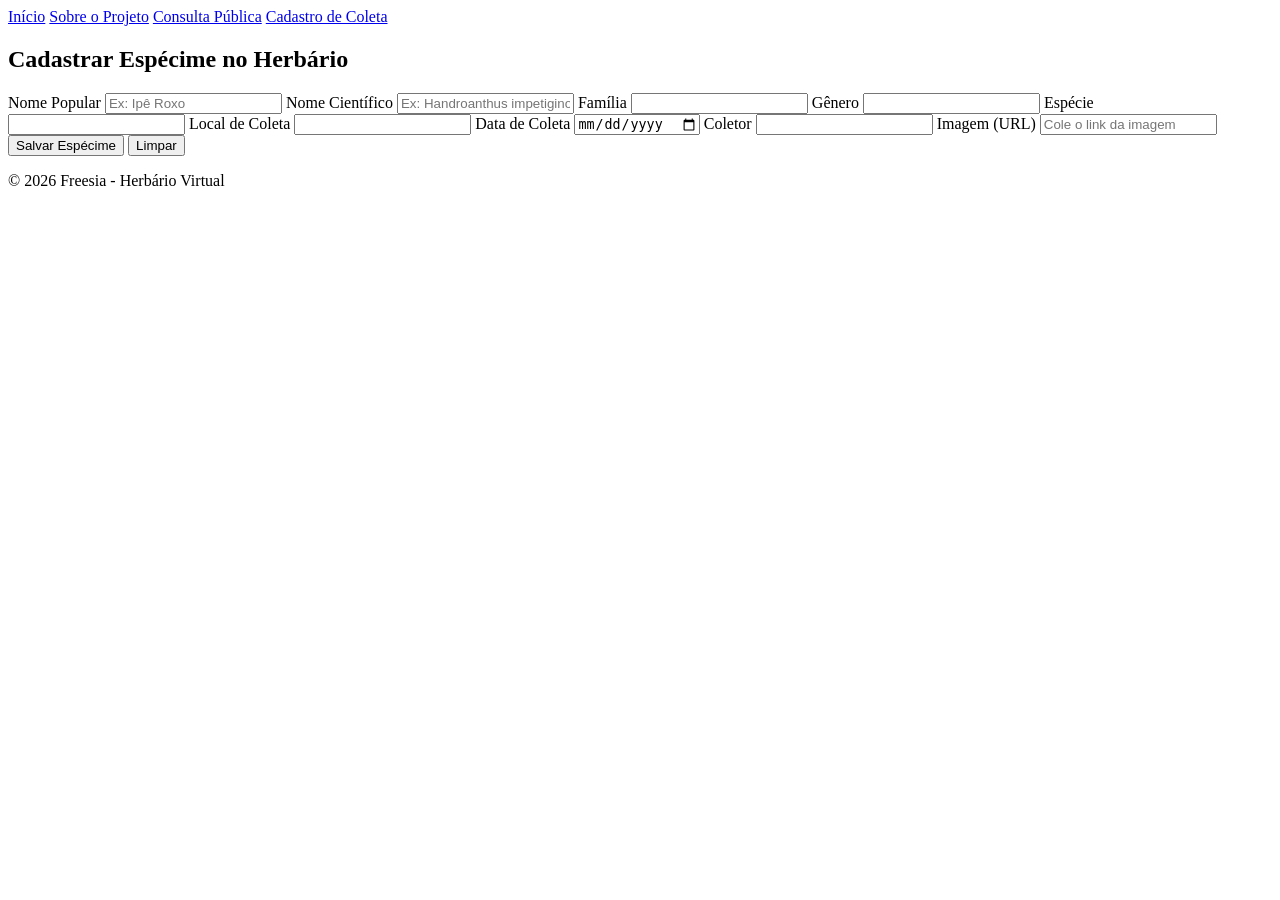
==== cadastro.html @ 9ece9f51 "Add files via upload" ====
<!DOCTYPE html>
<html lang="pt-BR">
    <head>
        <link rel="icon" type="image/png" href="../IMG/faviconfreesiaroxo.png">
        <meta charset="UTF-8">
        <title>Resultados - Freesia</title>
        <link rel="stylesheet" href="../ScriptCSS/style.css">
        <link href="https://fonts.googleapis.com/css2?family=Cinzel+Decorative:wght@400;700&display=swap" rel="stylesheet">
        <link href="https://fonts.googleapis.com/css2?family=Gwendolyn&display=swap" rel="stylesheet">
    </head>
    <body>
        <header>
            <nav>
                <a href="index.html">Início</a>
                <a href="sobre.html">Sobre o Projeto</a>
                <a href="consultapublica.html">Consulta Pública</a>
                <a href="cadastro.html">Cadastro de Coleta</a>
            </nav>

    <main>
    <h2>Cadastrar Espécime no Herbário</h2>

    <form id="formCadastro" class="card-form">

        <label>Nome Popular</label>
        <input type="text" id="nomePopular" placeholder="Ex: Ipê Roxo">

        <label>Nome Científico</label>
        <input type="text" id="nomeCientifico" placeholder="Ex: Handroanthus impetiginosus">

        <label>Família</label>
        <input type="text" id="familia">

        <label>Gênero</label>
        <input type="text" id="genero">

        <label>Espécie</label>
        <input type="text" id="especie">

        <label>Local de Coleta</label>
        <input type="text" id="local">

        <label>Data de Coleta</label>
        <input type="date" id="data">

        <label>Coletor</label>
        <input type="text" id="coletor">

        <label>Imagem (URL)</label>
        <input type="text" id="imagem" placeholder="Cole o link da imagem">

        <div class="botoes">
            <button type="submit">Salvar Espécime</button>
            <button type="reset">Limpar</button>
        </div>

        <p id="msg"></p>

    </form>
</main>

    <footer>
        <p>&copy; 2026 Freesia - Herbário Virtual</p>
    </footer>
    <script src="../ScriptJS/cadastro.js"></script>
</body>
</html>
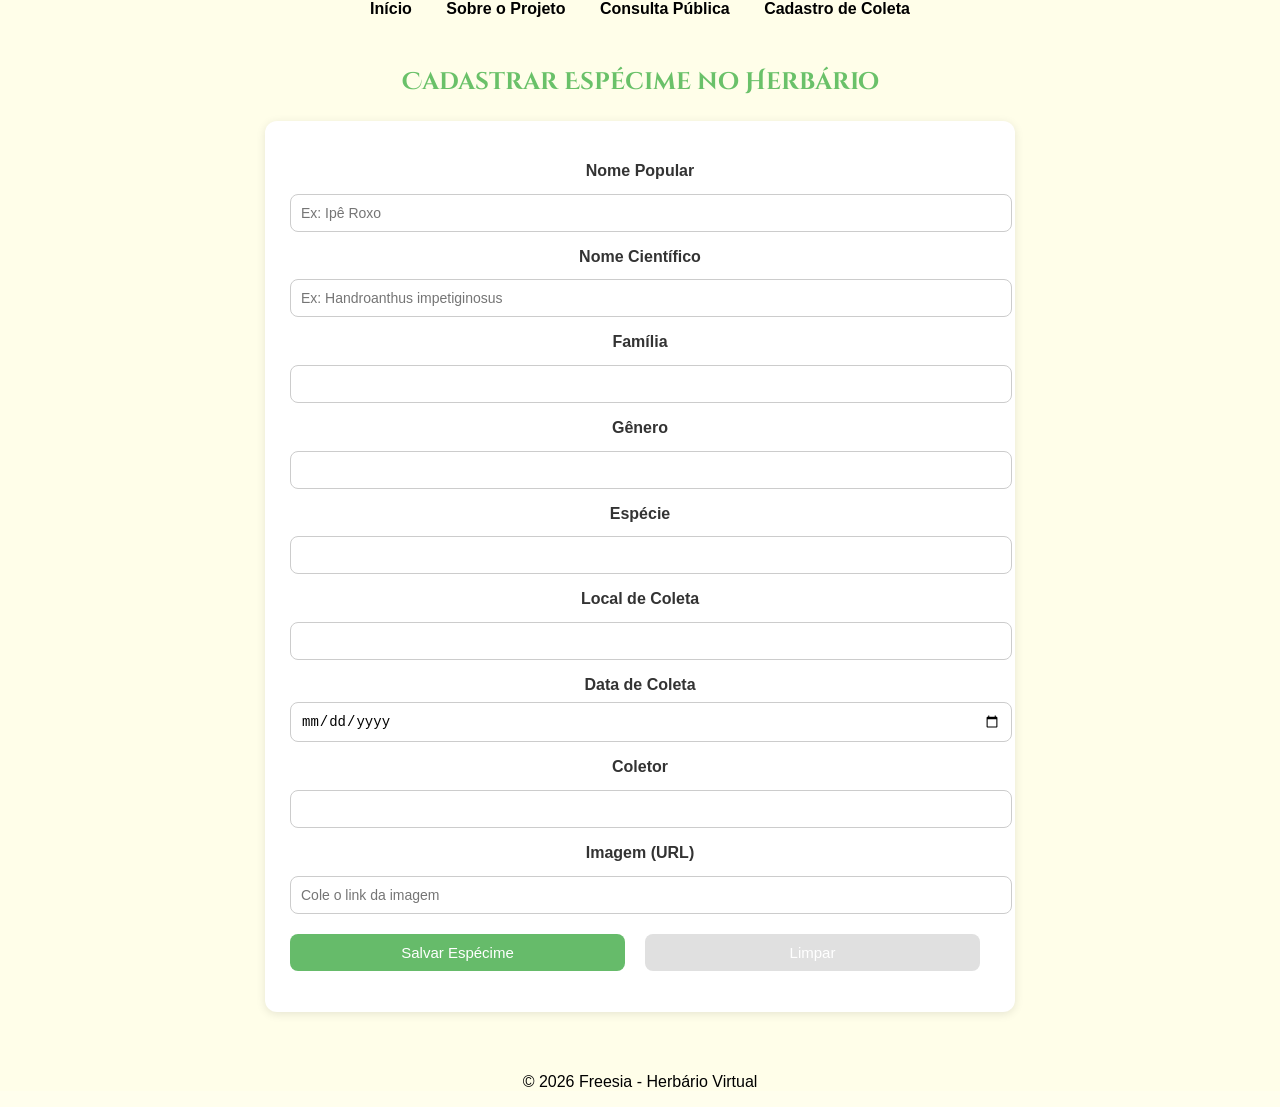
==== commit c549f277: "Add files via upload" ====
--- a/cadastro.html
+++ b/cadastro.html
@@ -4,7 +4,7 @@
         <link rel="icon" type="image/png" href="../IMG/faviconfreesiaroxo.png">
         <meta charset="UTF-8">
         <title>Resultados - Freesia</title>
-        <link rel="stylesheet" href="../ScriptCSS/style.css">
+        <link rel="stylesheet" href="./ScriptCSS/style.css">
         <link href="https://fonts.googleapis.com/css2?family=Cinzel+Decorative:wght@400;700&display=swap" rel="stylesheet">
         <link href="https://fonts.googleapis.com/css2?family=Gwendolyn&display=swap" rel="stylesheet">
     </head>
@@ -62,6 +62,6 @@
     <footer>
         <p>&copy; 2026 Freesia - Herbário Virtual</p>
     </footer>
-    <script src="../ScriptJS/cadastro.js"></script>
+    <script src="./ScriptJS/cadastro.js"></script>
 </body>
 </html>
--- a/ScriptCSS/style.css
+++ b/ScriptCSS/style.css
@@ -0,0 +1,236 @@
+html, body {
+    background-color: #fffeed; 
+    margin: 0;
+    padding: 0;
+    font-family: Arial, sans-serif;
+}
+
+header {
+    background-color: #fffee9;
+    text-align: center;
+    color: #000000;
+}
+
+nav a {
+    margin: 0 10px;
+    text-decoration:none;
+    color: #000000;
+}
+
+nav a:hover {
+    color: rgb(106, 193, 105);
+}
+
+main {
+    padding: 25px;
+    max-width: 900px;
+    margin: auto;
+    line-height: 1.6;
+}
+
+section p {
+    margin-bottom: 20px;
+    text-align: justify;
+}
+
+h1 {
+    font-family: 'Gwendolyn', cursive;
+    font-size: 7.5em;
+    text-align: center;
+    color: #000000;
+    margin: 20px 0;
+}
+
+h2 {
+    font-family: 'Cinzel Decorative', serif;
+    color: rgb(106, 193, 105); 
+    text-align: center;
+    margin-bottom: 20px;
+}
+
+
+.highlight {
+    background-color: rgb(255, 250, 205); 
+    padding: 15px;
+    border-left: 5px solid rgb(105, 193, 105);
+    margin: 20px 0;
+}
+
+/* Navegação */
+nav a {
+    margin: 0 15px;
+    text-decoration: none;
+    color: #000000;
+    font-weight: bold;
+}
+
+nav a:hover {
+    color: rgb(106, 193, 105);
+}
+
+/* ===== Campos de formulário ===== */
+form {
+    background-color: #fff;
+    padding: 20px;
+    border-radius: 12px;
+    box-shadow: 0 2px 8px rgba(0,0,0,0.05);
+}
+
+input[type="text"], select, textarea {
+    width: 100%;
+    padding: 10px;
+    margin-top: 5px;
+    border: 1px solid #ccc;
+    border-radius: 10px; /* arredondado */
+}
+
+fieldset {
+    border: 1px solid #ccc;
+    border-radius: 10px; /* bordas suaves */
+    padding: 10px;
+}
+
+button {
+    background-color: rgb(106, 193, 105);
+    color: #fff;
+    border: none;
+    padding: 10px 20px;
+    margin-right: 10px;
+    border-radius: 8px; 
+    cursor: pointer;
+}
+
+button:hover {
+    color: #000;
+}
+
+.card {
+  width: 90%;
+  max-width: 800px;
+  margin: 20px auto;
+  padding: 20px;
+  background-color: #ffffff;
+  border-radius: 12px;
+  box-shadow: 0 4px 12px rgba(0, 0, 0, 0.1);
+}
+/*
+.card{
+
+    width:400px;
+
+    margin:20px auto;
+
+    padding:20px;
+
+    border-radius:12px;
+
+    box-shadow:0 0 10px rgba(0,0,0,.2);
+
+}
+
+.card img{
+
+    width:100%;
+
+    border-radius:10px;
+
+}
+*/
+.card-form {
+    background: white;
+    padding: 25px;
+    border-radius: 12px;
+    max-width: 700px;
+    margin: 20px auto;
+    box-shadow: 0 2px 10px rgba(0,0,0,0.1);
+    font-family: Arial, sans-serif;
+}
+
+.card-form label {
+    display: block;
+    margin-top: 12px;
+    margin-bottom: 5px;
+    font-weight: bold;
+    color: #333;
+}
+
+.card-form input {
+    width: 100%;
+    padding: 10px;
+    border-radius: 8px;
+    border: 1px solid #ccc;
+    font-size: 14px;
+}
+
+.card-form input:focus {
+    outline: none;
+    border-color: #66bb6a;
+    box-shadow: 0 0 4px rgba(102,187,106,0.4);
+}
+
+/* Faz o título ocupar toda a largura */
+.card h2 {
+  grid-column: 1 / -1;
+}
+
+.card img {
+  width: 300px;
+  height: 300px;
+  object-fit: cover;
+  border-radius: 10px;
+}
+
+/* Organiza a imagem e as informações lado a lado */
+.card {
+  display: grid;
+  grid-template-columns: 300px 1fr;
+  gap: 25px;
+}
+
+.resultadoPesquisa {
+  display: flex;
+  flex-direction: column;
+  justify-content: center;
+  flex: 1;
+}
+
+.resultadoPesquisa p {
+  margin: 8px 0;
+}
+
+.botoes {
+    display: flex;
+    gap: 10px;
+    margin-top: 20px;
+}
+
+.botoes button {
+    flex: 1;
+    padding: 10px;
+    border: none;
+    border-radius: 8px;
+    font-size: 15px;
+    cursor: pointer;
+}
+
+.botoes button[type="submit"] {
+    background: #66bb6a;
+    color: white;
+}
+
+.botoes button[type="submit"]:hover {
+    background: #57a85a;
+}
+
+.botoes button[type="reset"] {
+    background: #e0e0e0;
+}
+
+.botoes button[type="reset"]:hover {
+    background: #cfcfcf;
+}
+
+#msg {
+    margin-top: 15px;
+    font-weight: bold;
+}
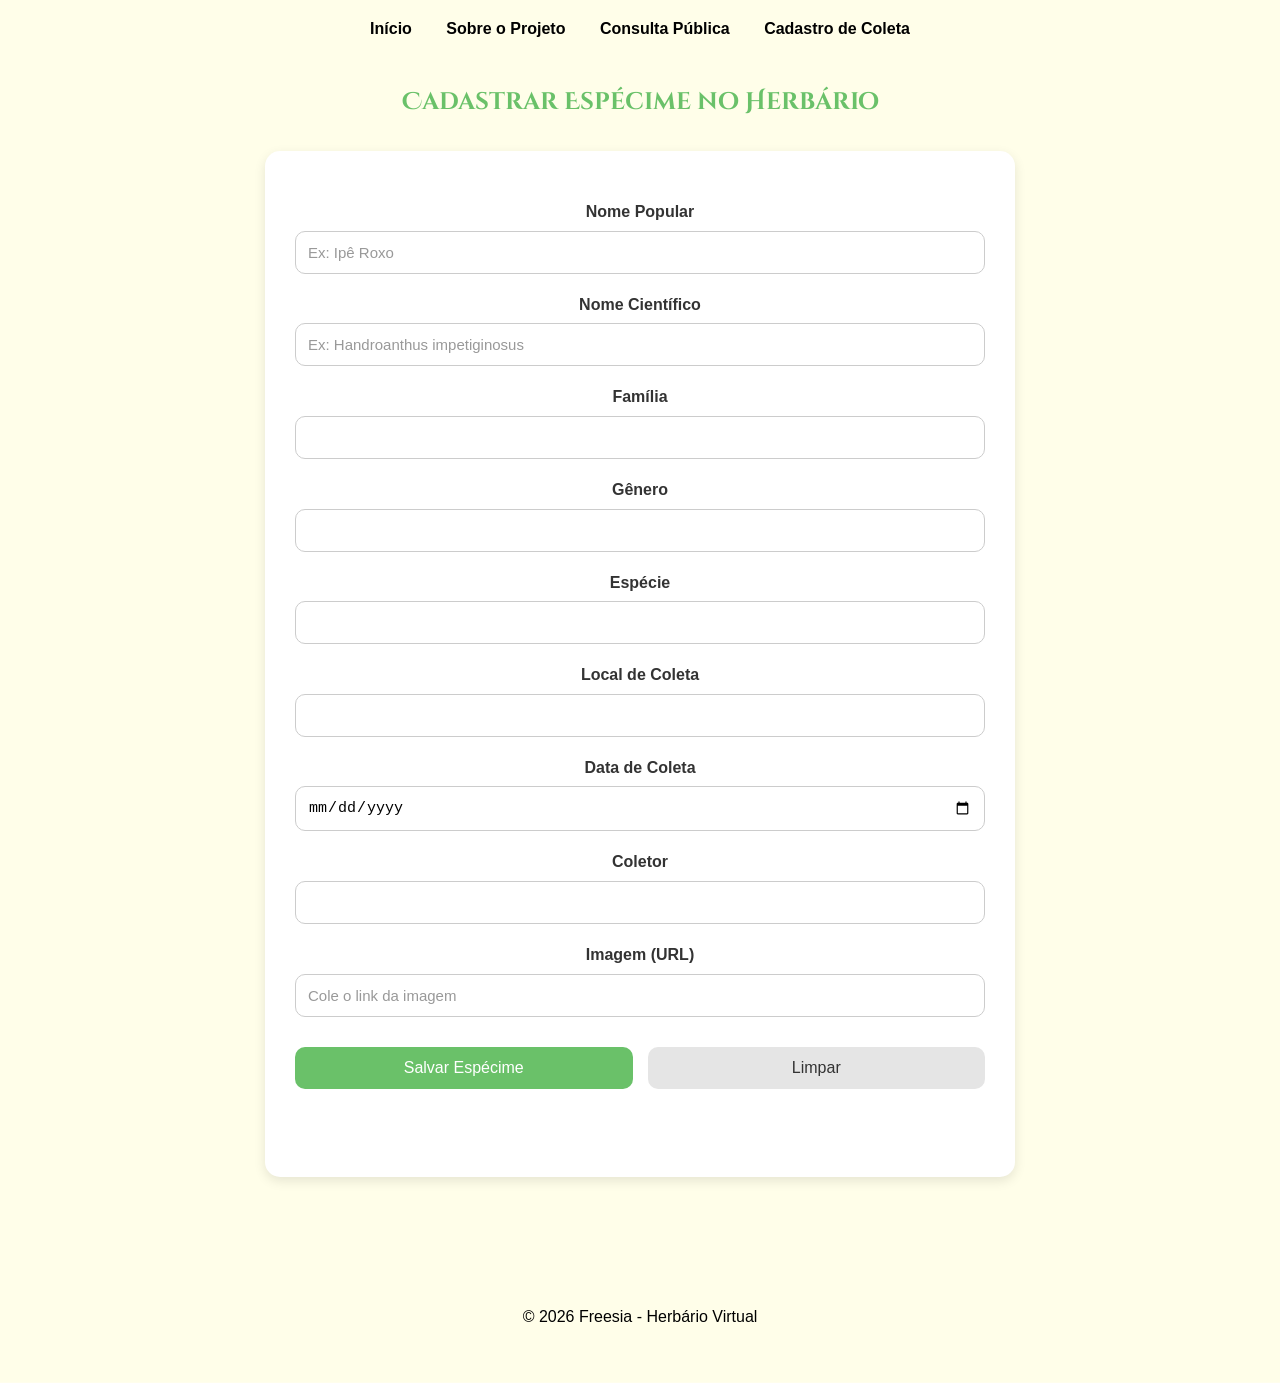
==== commit ac9b6296: "Update cadastro.html" ====
--- a/cadastro.html
+++ b/cadastro.html
@@ -1,10 +1,11 @@
 <!DOCTYPE html>
 <html lang="pt-BR">
     <head>
-        <link rel="icon" type="image/png" href="../IMG/faviconfreesiaroxo.png">
+        <link rel="icon" type="image/png" href="./IMG/faviconfreesiaroxo.png">
         <meta charset="UTF-8">
         <title>Resultados - Freesia</title>
         <link rel="stylesheet" href="./ScriptCSS/style.css">
+        <link rel="stylesheet" href="./ScriptCSS/cadastro.css">
         <link href="https://fonts.googleapis.com/css2?family=Cinzel+Decorative:wght@400;700&display=swap" rel="stylesheet">
         <link href="https://fonts.googleapis.com/css2?family=Gwendolyn&display=swap" rel="stylesheet">
     </head>
@@ -64,4 +65,4 @@
     </footer>
     <script src="./ScriptJS/cadastro.js"></script>
 </body>
-</html>+</html>
--- a/ScriptCSS/style.css
+++ b/ScriptCSS/style.css
@@ -1,37 +1,39 @@
-html, body {
-    background-color: #fffeed; 
+/* =========================================
+   CONFIGURAÇÕES GERAIS
+========================================= */
+
+* {
+    box-sizing: border-box;
+}
+
+html,
+body {
     margin: 0;
     padding: 0;
+    min-height: 100%;
+}
+
+body {
+    background-color: #fffeed;
     font-family: Arial, sans-serif;
+    color: #000000;
 }
+
+
+/* =========================================
+   CABEÇALHO
+========================================= */
 
 header {
     background-color: #fffee9;
     text-align: center;
-    color: #000000;
+    padding: 20px;
 }
 
-nav a {
-    margin: 0 10px;
-    text-decoration:none;
-    color: #000000;
-}
 
-nav a:hover {
-    color: rgb(106, 193, 105);
-}
-
-main {
-    padding: 25px;
-    max-width: 900px;
-    margin: auto;
-    line-height: 1.6;
-}
-
-section p {
-    margin-bottom: 20px;
-    text-align: justify;
-}
+/* =========================================
+   TÍTULO PRINCIPAL
+========================================= */
 
 h1 {
     font-family: 'Gwendolyn', cursive;
@@ -41,22 +43,27 @@
     margin: 20px 0;
 }
 
+
+/* =========================================
+   TÍTULOS SECUNDÁRIOS
+========================================= */
+
 h2 {
     font-family: 'Cinzel Decorative', serif;
-    color: rgb(106, 193, 105); 
+    color: rgb(106, 193, 105);
     text-align: center;
     margin-bottom: 20px;
 }
 
 
-.highlight {
-    background-color: rgb(255, 250, 205); 
-    padding: 15px;
-    border-left: 5px solid rgb(105, 193, 105);
-    margin: 20px 0;
+/* =========================================
+   NAVEGAÇÃO
+========================================= */
+
+nav {
+    text-align: center;
 }
 
-/* Navegação */
 nav a {
     margin: 0 15px;
     text-decoration: none;
@@ -68,169 +75,66 @@
     color: rgb(106, 193, 105);
 }
 
-/* ===== Campos de formulário ===== */
-form {
-    background-color: #fff;
-    padding: 20px;
-    border-radius: 12px;
-    box-shadow: 0 2px 8px rgba(0,0,0,0.05);
+
+/* =========================================
+   CONTEÚDO PRINCIPAL
+========================================= */
+
+main {
+    width: 100%;
+    max-width: 1200px;
+    margin: 0 auto;
+    padding: 25px;
+    line-height: 1.6;
 }
 
-input[type="text"], select, textarea {
-    width: 100%;
-    padding: 10px;
-    margin-top: 5px;
-    border: 1px solid #ccc;
-    border-radius: 10px; /* arredondado */
+section p {
+    margin-bottom: 20px;
+    text-align: justify;
 }
 
-fieldset {
-    border: 1px solid #ccc;
-    border-radius: 10px; /* bordas suaves */
-    padding: 10px;
+
+/* =========================================
+   DESTAQUES
+========================================= */
+
+.highlight {
+    background-color: rgb(255, 250, 205);
+    padding: 15px;
+    border-left: 5px solid rgb(105, 193, 105);
+    margin: 20px 0;
 }
 
-button {
-    background-color: rgb(106, 193, 105);
-    color: #fff;
-    border: none;
-    padding: 10px 20px;
-    margin-right: 10px;
-    border-radius: 8px; 
-    cursor: pointer;
+
+/* =========================================
+   RODAPÉ
+========================================= */
+
+footer {
+    text-align: center;
+    padding: 20px;
+    margin-top: 40px;
+    background-color: #fffee9;
 }
 
-button:hover {
-    color: #000;
-}
 
-.card {
-  width: 90%;
-  max-width: 800px;
-  margin: 20px auto;
-  padding: 20px;
-  background-color: #ffffff;
-  border-radius: 12px;
-  box-shadow: 0 4px 12px rgba(0, 0, 0, 0.1);
-}
-/*
-.card{
+/* =========================================
+   RESPONSIVIDADE GERAL
+========================================= */
 
-    width:400px;
+@media (max-width: 600px) {
 
-    margin:20px auto;
+    h1 {
+        font-size: 5em;
+    }
 
-    padding:20px;
+    nav a {
+        display: block;
+        margin: 10px 0;
+    }
 
-    border-radius:12px;
-
-    box-shadow:0 0 10px rgba(0,0,0,.2);
+    main {
+        padding: 15px;
+    }
 
 }
-
-.card img{
-
-    width:100%;
-
-    border-radius:10px;
-
-}
-*/
-.card-form {
-    background: white;
-    padding: 25px;
-    border-radius: 12px;
-    max-width: 700px;
-    margin: 20px auto;
-    box-shadow: 0 2px 10px rgba(0,0,0,0.1);
-    font-family: Arial, sans-serif;
-}
-
-.card-form label {
-    display: block;
-    margin-top: 12px;
-    margin-bottom: 5px;
-    font-weight: bold;
-    color: #333;
-}
-
-.card-form input {
-    width: 100%;
-    padding: 10px;
-    border-radius: 8px;
-    border: 1px solid #ccc;
-    font-size: 14px;
-}
-
-.card-form input:focus {
-    outline: none;
-    border-color: #66bb6a;
-    box-shadow: 0 0 4px rgba(102,187,106,0.4);
-}
-
-/* Faz o título ocupar toda a largura */
-.card h2 {
-  grid-column: 1 / -1;
-}
-
-.card img {
-  width: 300px;
-  height: 300px;
-  object-fit: cover;
-  border-radius: 10px;
-}
-
-/* Organiza a imagem e as informações lado a lado */
-.card {
-  display: grid;
-  grid-template-columns: 300px 1fr;
-  gap: 25px;
-}
-
-.resultadoPesquisa {
-  display: flex;
-  flex-direction: column;
-  justify-content: center;
-  flex: 1;
-}
-
-.resultadoPesquisa p {
-  margin: 8px 0;
-}
-
-.botoes {
-    display: flex;
-    gap: 10px;
-    margin-top: 20px;
-}
-
-.botoes button {
-    flex: 1;
-    padding: 10px;
-    border: none;
-    border-radius: 8px;
-    font-size: 15px;
-    cursor: pointer;
-}
-
-.botoes button[type="submit"] {
-    background: #66bb6a;
-    color: white;
-}
-
-.botoes button[type="submit"]:hover {
-    background: #57a85a;
-}
-
-.botoes button[type="reset"] {
-    background: #e0e0e0;
-}
-
-.botoes button[type="reset"]:hover {
-    background: #cfcfcf;
-}
-
-#msg {
-    margin-top: 15px;
-    font-weight: bold;
-}
--- a/ScriptCSS/cadastro.css
+++ b/ScriptCSS/cadastro.css
@@ -0,0 +1,190 @@
+/* ==========================================
+   FORMULÁRIO DE CADASTRO
+========================================== */
+
+.card-form {
+
+    width: 100%;
+    max-width: 750px;
+
+    margin: 30px auto;
+
+    padding: 30px;
+
+    background: #ffffff;
+
+    border-radius: 15px;
+
+    box-shadow: 0 4px 12px rgba(0,0,0,.10);
+
+}
+
+
+/* ==========================================
+   RÓTULOS
+========================================== */
+
+.card-form label {
+
+    display: block;
+
+    margin-top: 18px;
+
+    margin-bottom: 6px;
+
+    font-weight: bold;
+
+    color: #333;
+
+}
+
+
+/* ==========================================
+   CAMPOS
+========================================== */
+
+.card-form input {
+
+    width: 100%;
+
+    padding: 12px;
+
+    border: 1px solid #cccccc;
+
+    border-radius: 10px;
+
+    font-size: 15px;
+
+    transition: .2s;
+
+}
+
+
+/* Campo selecionado */
+
+.card-form input:focus {
+
+    outline: none;
+
+    border-color: rgb(106,193,105);
+
+    box-shadow: 0 0 5px rgba(106,193,105,.35);
+
+}
+
+
+/* ==========================================
+   PLACEHOLDER
+========================================== */
+
+.card-form input::placeholder {
+
+    color: #999;
+
+}
+
+
+/* ==========================================
+   BOTÕES
+========================================== */
+
+.botoes {
+
+    display: flex;
+
+    gap: 15px;
+
+    margin-top: 30px;
+
+}
+
+
+.botoes button {
+
+    flex: 1;
+
+    padding: 12px;
+
+    border: none;
+
+    border-radius: 10px;
+
+    font-size: 16px;
+
+    cursor: pointer;
+
+    transition: .2s;
+
+}
+
+
+/* Botão salvar */
+
+.botoes button[type="submit"] {
+
+    background: rgb(106,193,105);
+
+    color: white;
+
+}
+
+.botoes button[type="submit"]:hover {
+
+    background: rgb(87,168,90);
+
+}
+
+
+/* Botão limpar */
+
+.botoes button[type="reset"] {
+
+    background: #e5e5e5;
+
+    color: #333;
+
+}
+
+.botoes button[type="reset"]:hover {
+
+    background: #d5d5d5;
+
+}
+
+
+/* ==========================================
+   MENSAGEM
+========================================== */
+
+#msg {
+
+    margin-top: 20px;
+
+    text-align: center;
+
+    font-weight: bold;
+
+    min-height: 22px;
+
+}
+
+
+/* ==========================================
+   RESPONSIVIDADE
+========================================== */
+
+@media (max-width: 700px) {
+
+    .card-form {
+
+        padding: 20px;
+
+    }
+
+    .botoes {
+
+        flex-direction: column;
+
+    }
+
+}
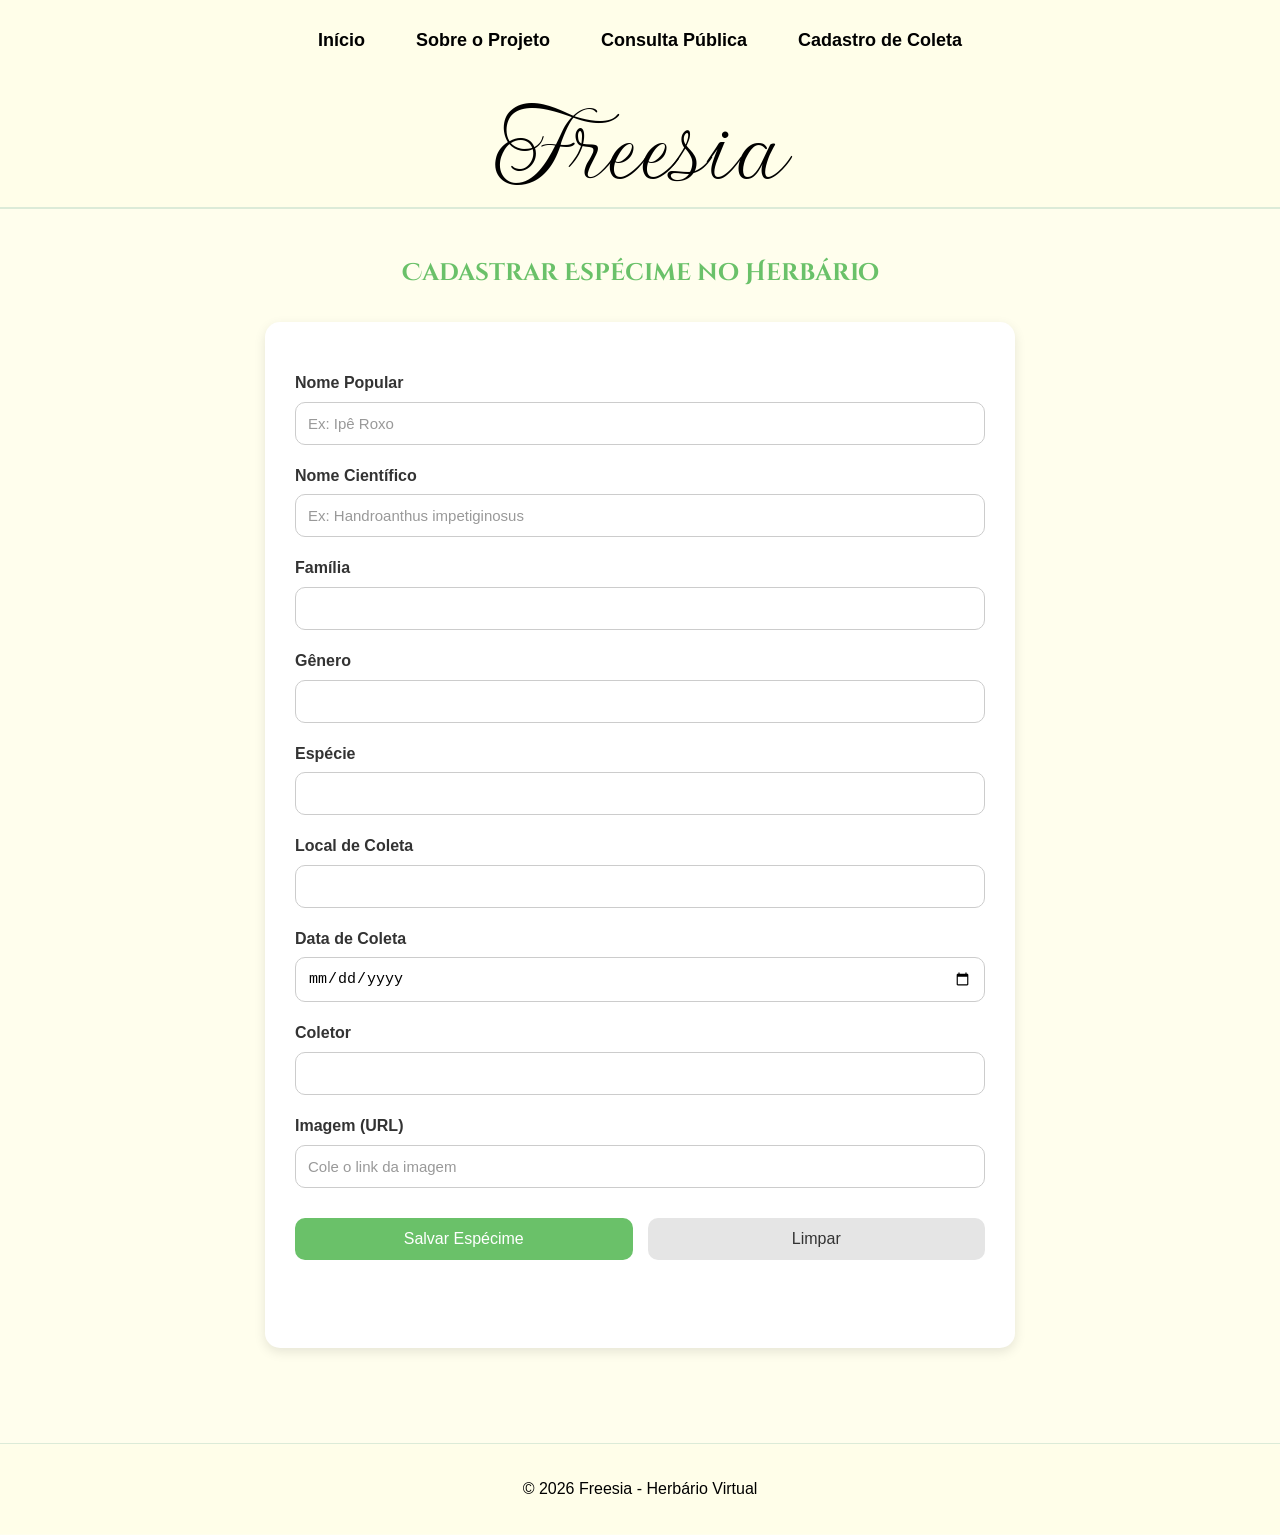
==== commit 6e812964: "Update cadastro.html" ====
--- a/cadastro.html
+++ b/cadastro.html
@@ -17,6 +17,8 @@
                 <a href="consultapublica.html">Consulta Pública</a>
                 <a href="cadastro.html">Cadastro de Coleta</a>
             </nav>
+            <h1>Freesia</h1>
+        </header>
 
     <main>
     <h2>Cadastrar Espécime no Herbário</h2>
--- a/ScriptCSS/style.css
+++ b/ScriptCSS/style.css
@@ -27,7 +27,11 @@
 header {
     background-color: #fffee9;
     text-align: center;
-    padding: 20px;
+
+    padding: 20px 20px 15px;
+
+    /* Linha verde discreta */
+    border-bottom: 2px solid #dcebd8;
 }
 
 
@@ -35,12 +39,20 @@
    TÍTULO PRINCIPAL
 ========================================= */
 
-h1 {
+header h1 {
     font-family: 'Gwendolyn', cursive;
+
     font-size: 7.5em;
-    text-align: center;
+
+    font-weight: normal;
+
+    text-align: center;
+
     color: #000000;
-    margin: 20px 0;
+
+    margin: 0;
+
+    line-height: 0.8;
 }
 
 
@@ -50,8 +62,11 @@
 
 h2 {
     font-family: 'Cinzel Decorative', serif;
+
     color: rgb(106, 193, 105);
-    text-align: center;
+
+    text-align: center;
+
     margin-bottom: 20px;
 }
 
@@ -61,18 +76,76 @@
 ========================================= */
 
 nav {
-    text-align: center;
+    display: flex;
+    justify-content: center;
+    align-items: center;
+    gap: 15px;
+    margin-bottom: 35px;
 }
 
 nav a {
-    margin: 0 15px;
+    position: relative;
+    display: inline-block;
+
+    padding: 10px 18px;
+
     text-decoration: none;
+
     color: #000000;
+
+    font-family: Arial, sans-serif;
+    font-size: 18px;
     font-weight: bold;
-}
+
+    border-radius: 8px;
+
+    /* Impede que o fundo ultrapasse o botão */
+    overflow: hidden;
+
+    /* Mantém o texto acima do efeito */
+    z-index: 1;
+
+    /* Transição da cor do texto */
+    transition: color 0.4s ease;
+}
+
+
+/* =========================================
+   FUNDO VERDE ANIMADO
+========================================= */
+
+nav a::before {
+    content: "";
+
+    position: absolute;
+
+    top: 0;
+    left: 0;
+
+    width: 0;
+    height: 100%;
+
+    background-color: rgb(106, 193, 105);
+
+    border-radius: 8px;
+
+    z-index: -1;
+
+    transition: width 0.4s ease;
+}
+
+
+/* =========================================
+   HOVER
+========================================= */
 
 nav a:hover {
-    color: rgb(106, 193, 105);
+    color: #fffeed;
+}
+
+
+nav a:hover::before {
+    width: 100%;
 }
 
 
@@ -82,14 +155,20 @@
 
 main {
     width: 100%;
+
     max-width: 1200px;
+
     margin: 0 auto;
+
     padding: 25px;
+
     line-height: 1.6;
 }
+
 
 section p {
     margin-bottom: 20px;
+
     text-align: justify;
 }
 
@@ -100,8 +179,11 @@
 
 .highlight {
     background-color: rgb(255, 250, 205);
+
     padding: 15px;
+
     border-left: 5px solid rgb(105, 193, 105);
+
     margin: 20px 0;
 }
 
@@ -112,29 +194,79 @@
 
 footer {
     text-align: center;
+
     padding: 20px;
+
     margin-top: 40px;
+
     background-color: #fffee9;
-}
-
-
-/* =========================================
-   RESPONSIVIDADE GERAL
-========================================= */
-
-@media (max-width: 600px) {
-
-    h1 {
+
+    border-top: 1px solid #dcebd8;
+}
+
+
+/* =========================================
+   RESPONSIVIDADE
+========================================= */
+
+@media (max-width: 700px) {
+
+    /* Navegação */
+    nav {
+        flex-wrap: wrap;
+
+        gap: 15px 25px;
+
+        margin-bottom: 25px;
+    }
+
+
+    nav a {
+        font-size: 16px;
+    }
+
+
+    /* Título */
+    header h1 {
         font-size: 5em;
     }
 
-    nav a {
-        display: block;
-        margin: 10px 0;
-    }
-
+
+    /* Conteúdo */
     main {
         padding: 15px;
     }
 
 }
+
+
+/* =========================================
+   RESPONSIVIDADE PARA CELULARES
+========================================= */
+
+@media (max-width: 500px) {
+
+    header {
+        padding: 20px 15px;
+    }
+
+
+    nav {
+        flex-direction: column;
+
+        gap: 12px;
+
+        margin-bottom: 25px;
+    }
+
+
+    nav a {
+        font-size: 16px;
+    }
+
+
+    header h1 {
+        font-size: 4.5em;
+    }
+
+}
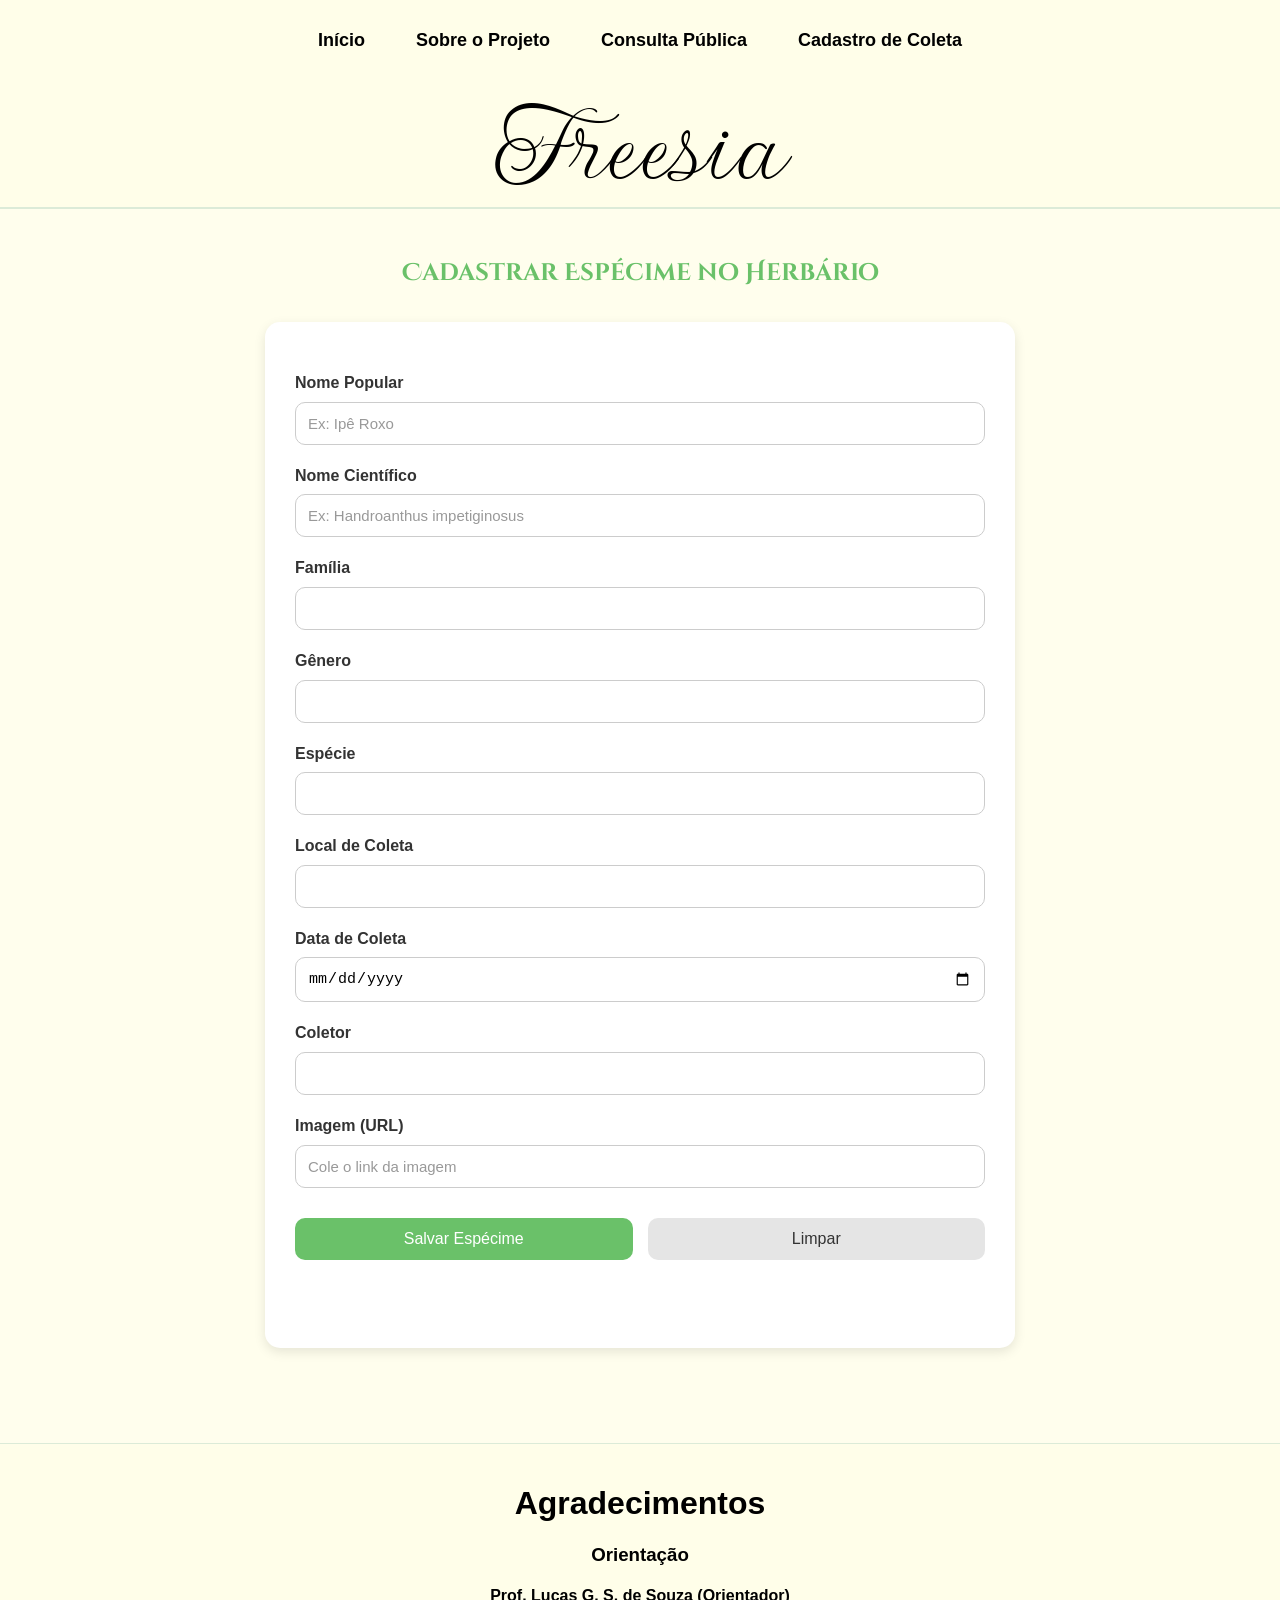
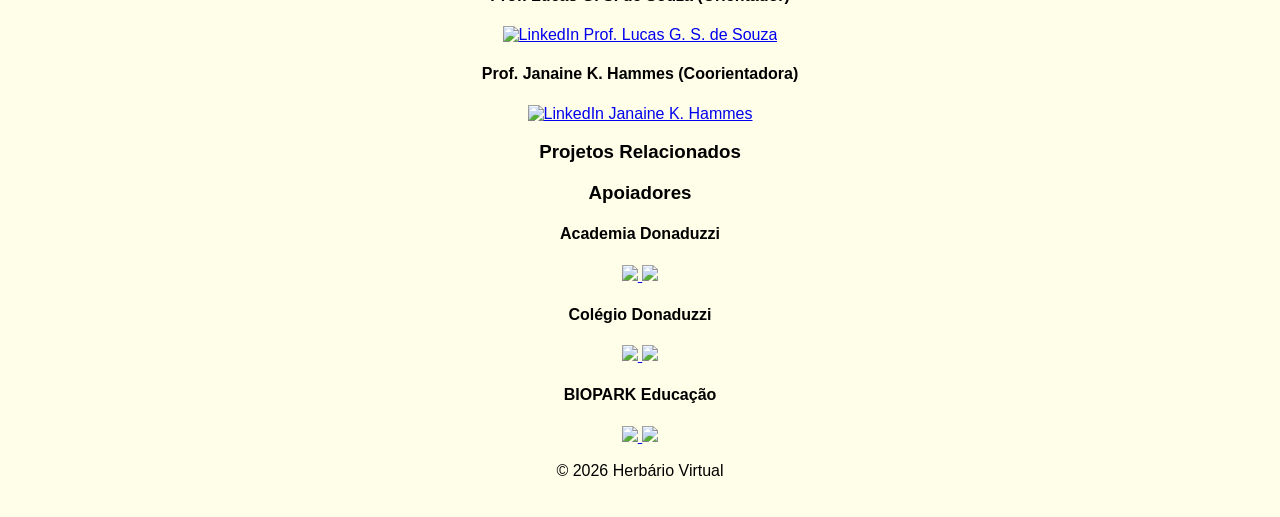
==== commit b0fc8408: "Update cadastro.html" ====
--- a/cadastro.html
+++ b/cadastro.html
@@ -63,8 +63,83 @@
 </main>
 
     <footer>
-        <p>&copy; 2026 Freesia - Herbário Virtual</p>
-    </footer>
+            <div id="Agradecimentos">
+                <h1>Agradecimentos</h1>
+                <div id="ConteudoRodape">
+                    <div id="Orientacao">
+                        <h3>Orientação</h3>
+
+                        <div class="Professor">
+                            <h4>Prof. Lucas G. S. de Souza (Orientador)</h4>
+
+                            <a href="#">
+                                <img src="./IMG/icone linkedin.png" alt="LinkedIn Prof. Lucas G. S. de Souza">
+                            </a>
+                        </div>
+
+                        <div class="Professor">
+                            <h4>Prof. Janaine K. Hammes (Coorientadora)</h4>
+
+                            <a href="#">
+                                <img src="./IMG/icone linkedin.png" alt="LinkedIn Janaine K. Hammes">
+                            </a>
+                        </div>
+
+                        <div id="ProjetoRelacionado">
+                            <h3>Projetos Relacionados</h3>
+                        </div>
+                    </div>
+
+                    <div id="Instituicoes">
+                        <h3>Apoiadores</h3>
+
+                        <div class="Instituicao">
+                            <h4>Academia Donaduzzi</h4>
+
+                            <div class="Icones">
+                                <a href="#">
+                                    <img src="./IMG/icone instagram.png">
+                                </a>
+
+                                <a href="#">
+                                    <img src="./IMG/icone de site.png">
+                                </a>
+                            </div>
+
+                        </div>
+
+                        <div class="Instituicao">
+                            <h4>Colégio Donaduzzi</h4>
+
+                            <div class="Icones">
+                                <a href="#">
+                                    <img src="./IMG/icone instagram.png">
+                                </a>
+
+                                <a href="#">
+                                    <img src="./IMG/icone de site.png">
+                                </a>
+                            </div>
+                        </div>
+
+                        <div class="Instituicao">
+                            <h4>BIOPARK Educação</h4>
+
+                            <div class="Icones">
+                                <a href="#">
+                                    <img src="./IMG/icone instagram.png">
+                                </a>
+
+                                <a href="#">
+                                    <img src="./IMG/icone de site.png">
+                                </a>
+                            </div>
+                        </div>
+                    </div>
+                </div>
+            </div>
+            <p>&copy; 2026 Herbário Virtual</p>
+        </footer>
     <script src="./ScriptJS/cadastro.js"></script>
 </body>
 </html>
